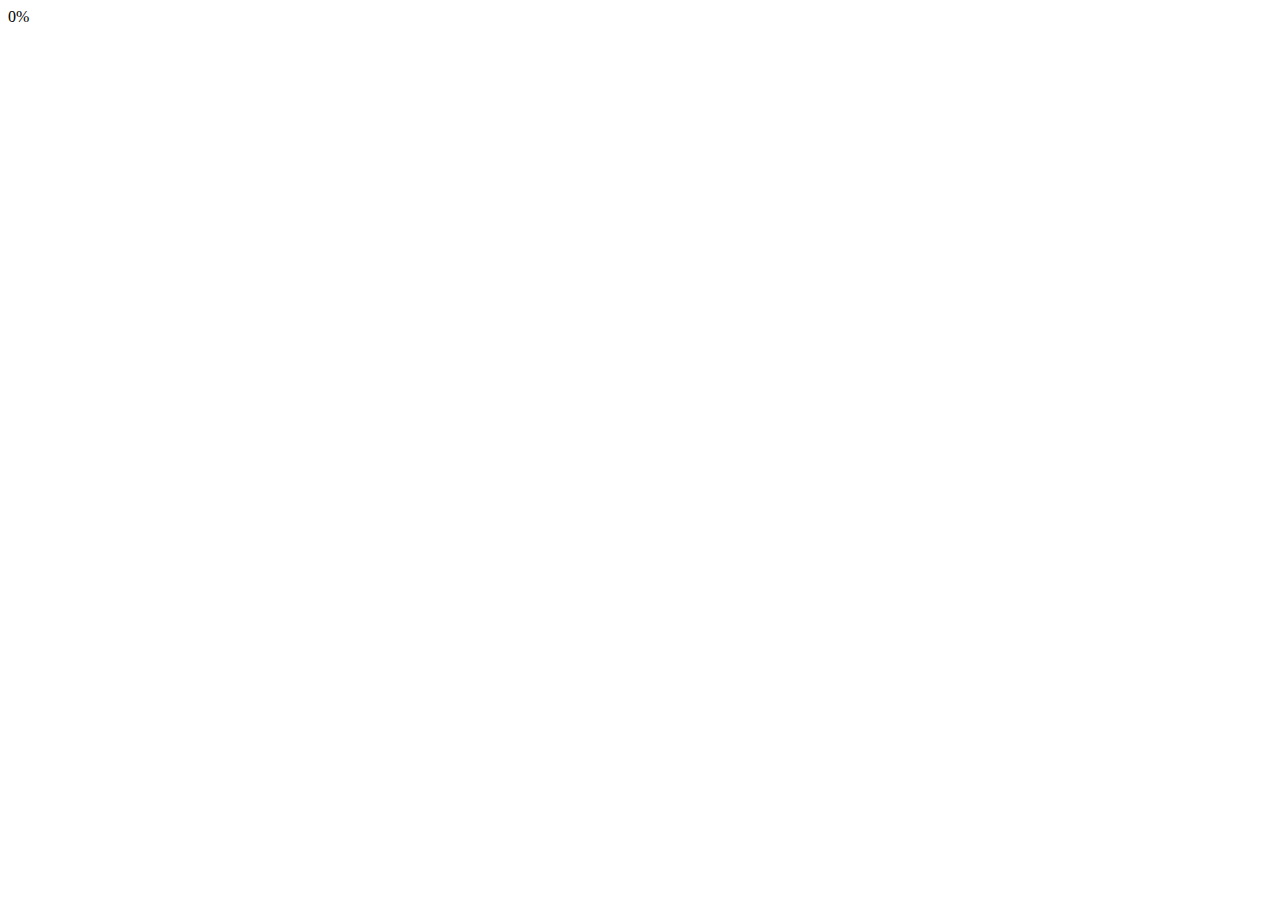
==== BlurryImage/index.html @ 2c914ee5 "show percentage" ====
<!DOCTYPE html>
<html lang ="en">
    <head>
        <meta charset="UTF-8" />
        <meta name="viewport" content="width=device-width, initial-scale=1.0" />
        <link rel="stylesheet" href="style.css" />
        <title>Blurry Image</title>
    </head>
    <body>
        <section class="background"></section>
        <div class="loading-text">0%</div>
        <script src="script.js"></script>
    </body>
</html>
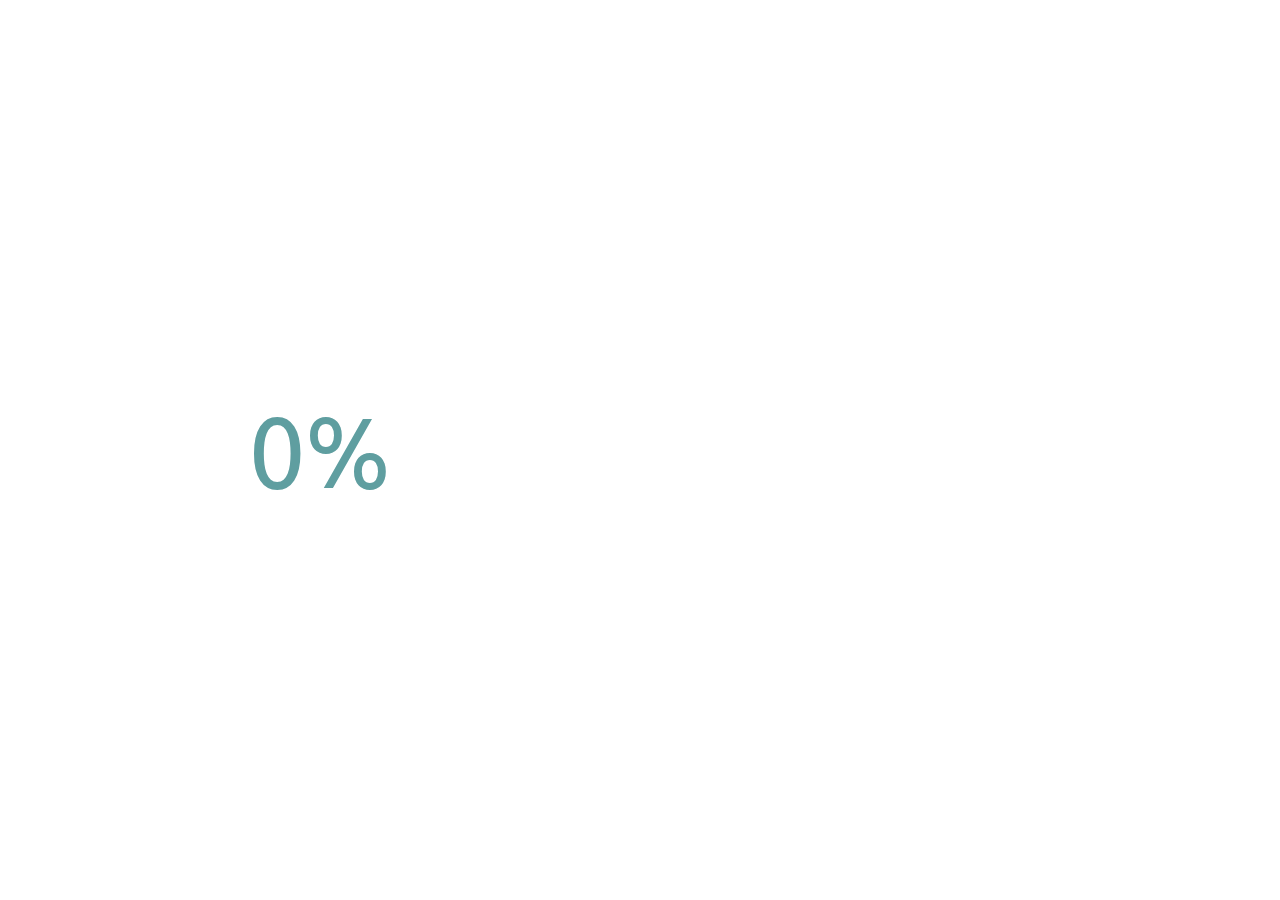
==== commit 6b9b2c1e: "changed element names" ====
--- a/BlurryImage/index.html
+++ b/BlurryImage/index.html
@@ -7,8 +7,8 @@
         <title>Blurry Image</title>
     </head>
     <body>
-        <section class="background"></section>
-        <div class="loading-text">0%</div>
+        <section class="BackgroundImage"></section>
+        <div class="PercentText">0%</div>
         <script src="script.js"></script>
     </body>
 </html>--- a/BlurryImage/style.css
+++ b/BlurryImage/style.css
@@ -0,0 +1,33 @@
+@import url('https://fonts.googleapis.com/css2?family=Ubuntu');
+
+* {
+    box-sizing: border-box;
+}
+
+body {
+    font-family: 'Ubuntu', sans-serif;
+    display: flex;
+    flex-direction: column;
+    align-items: center;
+    justify-content: center;
+    height: 100vh;
+    width: 50vw;
+    overflow: hidden;
+    margin: 0;
+}
+
+.BackgroundImage {
+    background: url('Support/PowerShell_Model.png') no-repeat center center/cover;
+    position: absolute;
+    top: 0;
+    left: 0;
+    width: 100vw;
+    height: 100vh;
+    z-index: -1;
+    filter: blur(0px);    
+}
+
+.PercentText {
+    font-size: 100px;
+    color: cadetblue;
+}